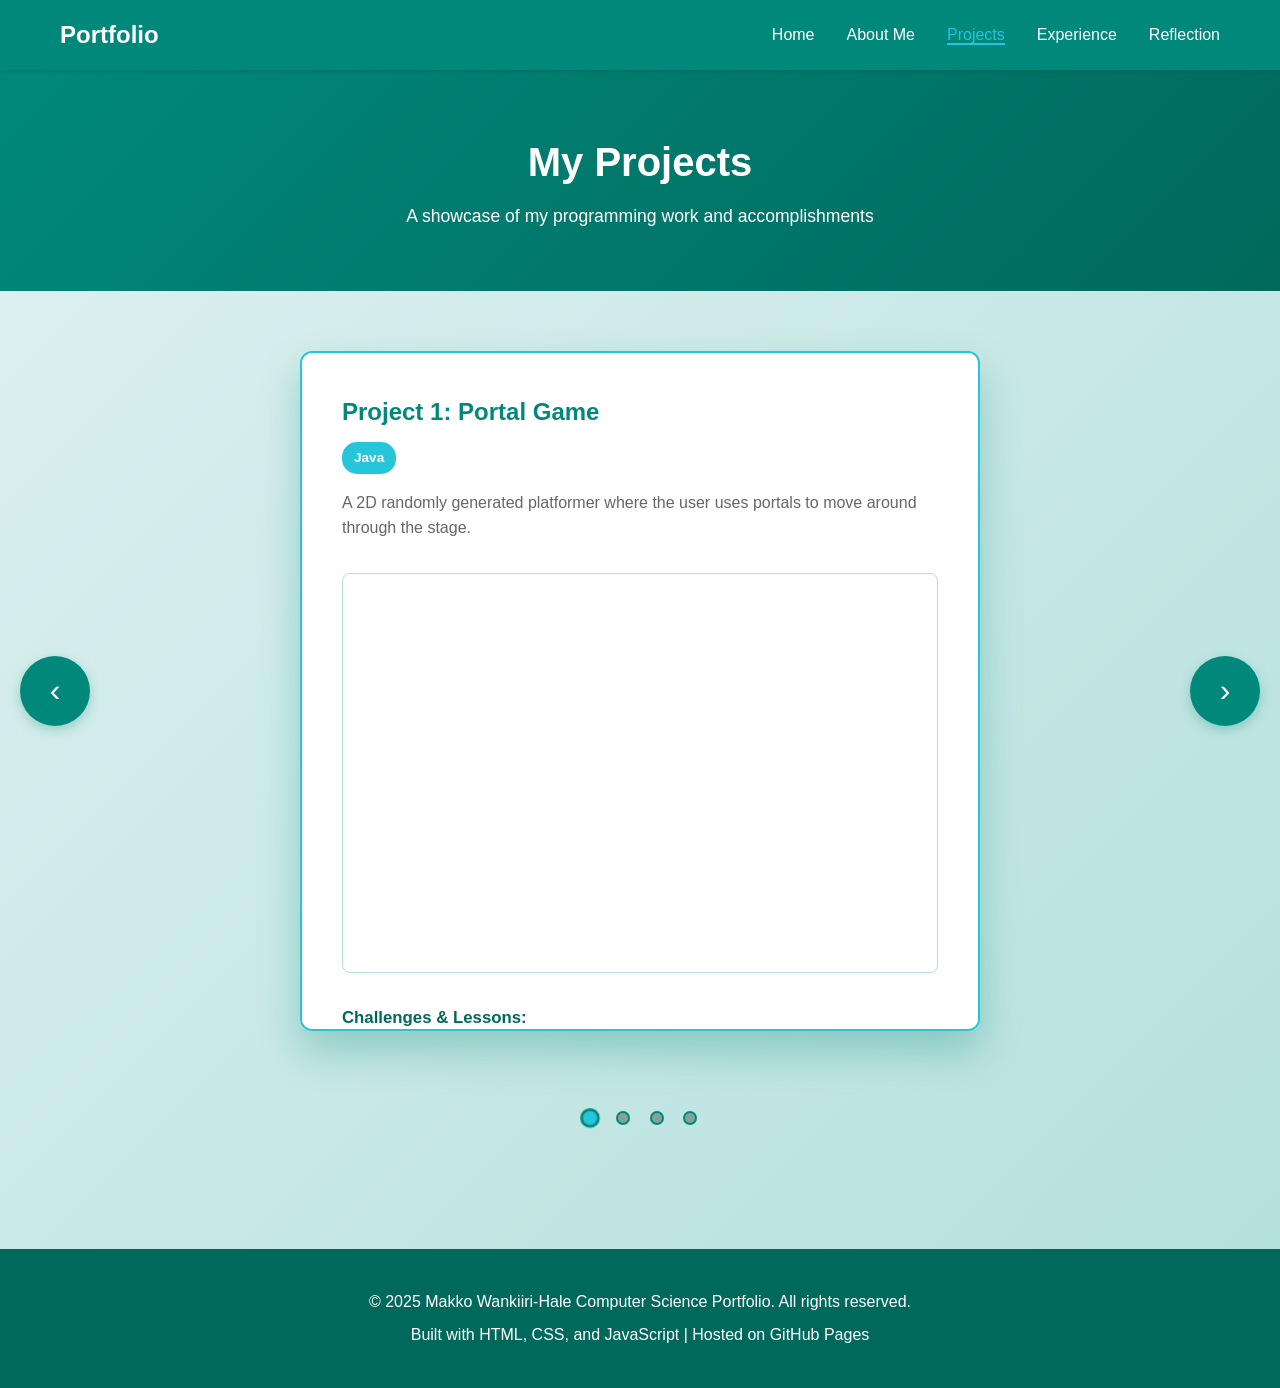
==== projects (1).html @ a7d46923 "Add files via upload" ====
<!DOCTYPE html>
<html lang="en">
<head>
    <meta charset="UTF-8">
    <meta name="viewport" content="width=device-width, initial-scale=1.0">
    <title>Projects - Portfolio</title>
    <link rel="stylesheet" href="styles.css">
</head>
<body>
    <nav class="navbar">
        <div class="container">
            <div class="logo">Portfolio</div>
            <ul class="nav-links">
                <li><a href="index.html">Home</a></li>
                <li><a href="about.html">About Me</a></li>
                <li><a href="projects.html" class="active">Projects</a></li>
                <li><a href="experience.html">Experience</a></li>
                <li><a href="reflection.html">Reflection</a></li>
            </ul>
        </div>
    </nav>

    <header class="page-header">
        <div class="container">
            <h1>My Projects</h1>
            <p>A showcase of my programming work and accomplishments</p>
        </div>
    </header>

    <section class="content-section">
        <div class="projects-carousel-container">
            <button class="carousel-arrow carousel-arrow-left" onclick="previousProject()">‹</button>
            
            <div class="projects-carousel">
                <div class="project-card active">
                    <h3>Project 1: Portal Game</h3>
                    <p class="tech">Java</p>
                    <p class="description">A 2D randomly generated platformer where the user uses portals to move around through the stage.</p>
                    <div style="display: flex; justify-content: center; width: 100%;">
                        <iframe width="600" height="400" src="https://academy.cs.cmu.edu/sharing/coralGoldfish016624/embed"></iframe>
                    </div>
                    <h4>Challenges & Lessons:</h4>
                    <p>The biggest challenge with this project was the collisions of the player and the world. It was really hard to make the portals work right and not break everything.</p>
                </div>

                <div class="project-card">
                    <h3>Project 2: To-Do List Application</h3>
                    <p class="tech">JavaScript / HTML / CSS</p>
                    <p class="description">A functional web-based to-do list app with add, delete, and mark-complete features with local storage persistence.</p>
                    <div style="display: flex; justify-content: center; width: 100%;">
                        <iframe width="410" height="460" src="https://academy.cs.cmu.edu/sharing/oliveLobster9516/embed"></iframe>
                    </div>
                    <h4>Challenges & Lessons:</h4>
                    <p>Building this project helped me understand DOM manipulation and state management. I learned how to use local storage to persist data across browser sessions.</p>
                </div>

                <div class="project-card">
                    <h3>Project 3: Data Analysis Script</h3>
                    <p class="tech">Python / Pandas</p>
                    <p class="description">A Python script that analyzes CSV datasets and generates statistical summaries and visualizations.</p>
                    <div style="display: flex; justify-content: center; width: 100%;">
                        <iframe width="600" height="400" src=""></iframe>
                    </div>
                    <h4>Challenges & Lessons:</h4>
                    <p>Working with data libraries expanded my understanding of code libraries and their importance. I learned how to handle large datasets efficiently and present information visually.</p>
                </div>

                <div class="project-card">
                    <h3>Project 4: Personal Portfolio Website</h3>
                    <p class="tech">HTML / CSS / JavaScript</p>
                    <p class="description">This very portfolio! A responsive, professional website showcasing my projects, skills, and experience.</p>
                    <div style="display: flex; justify-content: center; width: 100%;">
                        <iframe width="600" height="400" src=""></iframe>
                    </div>
                    <h4>Challenges & Lessons:</h4>
                    <p>Creating this portfolio reinforced the importance of user experience and clean code. I learned how version control with Git and GitHub makes collaboration and project management seamless.</p>
                </div>
            </div>

            <button class="carousel-arrow carousel-arrow-right" onclick="nextProject()">›</button>
        </div>
        
        <div class="carousel-indicators">
            <span class="indicator active" onclick="goToProject(0)"></span>
            <span class="indicator" onclick="goToProject(1)"></span>
            <span class="indicator" onclick="goToProject(2)"></span>
            <span class="indicator" onclick="goToProject(3)"></span>
        </div>
    </section>

    <footer>
        <div class="container">
            <p>&copy; 2025 Makko Wankiiri-Hale Computer Science Portfolio. All rights reserved.</p>
            <p>Built with HTML, CSS, and JavaScript | Hosted on GitHub Pages</p>
        </div>
    </footer>

    <script>
        let currentProject = 0;
        const totalProjects = 4;

        function showProject(index) {
            const cards = document.querySelectorAll('.project-card');
            const indicators = document.querySelectorAll('.indicator');
            
            // Wrap around
            if (index >= totalProjects) {
                currentProject = 0;
            } else if (index < 0) {
                currentProject = totalProjects - 1;
            } else {
                currentProject = index;
            }
            
            // Hide all cards
            cards.forEach(card => card.classList.remove('active'));
            indicators.forEach(indicator => indicator.classList.remove('active'));
            
            // Show current card
            cards[currentProject].classList.add('active');
            indicators[currentProject].classList.add('active');
        }

        function nextProject() {
            showProject(currentProject + 1);
        }

        function previousProject() {
            showProject(currentProject - 1);
        }

        function goToProject(index) {
            showProject(index);
        }

        // Keyboard navigation
        document.addEventListener('keydown', (e) => {
            if (e.key === 'ArrowRight') nextProject();
            if (e.key === 'ArrowLeft') previousProject();
        });
    </script>
</body>
</html>
---- styles.css ----
:root {
    --primary-color: #00897b;
    --secondary-color: #00695c;
    --accent-color: #26c6da;
    --text-color: #333;
    --light-bg: #e0f2f1;
    --white: #ffffff;
    --border-color: #b2dfdb;
}

* {
    margin: 0;
    padding: 0;
    box-sizing: border-box;
}

body {
    font-family: 'Segoe UI', Tahoma, Geneva, Verdana, sans-serif;
    line-height: 1.6;
    color: var(--text-color);
    background: linear-gradient(135deg, #e0f2f1 0%, #b2dfdb 100%);
    min-height: 100vh;
}

.container {
    max-width: 1200px;
    margin: 0 auto;
    padding: 0 20px;
}

/* Navigation */
.navbar {
    background-color: var(--primary-color);
    padding: 1rem 0;
    position: sticky;
    top: 0;
    box-shadow: 0 2px 4px rgba(0,0,0,0.1);
    z-index: 100;
}

.navbar .container {
    display: flex;
    justify-content: space-between;
    align-items: center;
}

.logo {
    font-size: 1.5rem;
    font-weight: bold;
    color: var(--white);
}

.nav-links {
    display: flex;
    list-style: none;
    gap: 2rem;
}

.nav-links a {
    color: var(--white);
    text-decoration: none;
    transition: color 0.3s;
    font-weight: 500;
}

.nav-links a:hover,
.nav-links a.active {
    color: var(--accent-color);
    border-bottom: 2px solid var(--accent-color);
}

/* Hero Section */
.hero {
    background: linear-gradient(135deg, var(--primary-color) 0%, var(--secondary-color) 100%);
    color: var(--white);
    padding: 100px 0;
    text-align: center;
}

.hero h1 {
    font-size: 3rem;
    margin-bottom: 1rem;
}

.subtitle {
    font-size: 1.5rem;
    margin-bottom: 1rem;
    font-weight: 600;
}

.description {
    font-size: 1.1rem;
    margin-bottom: 2rem;
    max-width: 600px;
    margin-left: auto;
    margin-right: auto;
}

.cta-button {
    display: inline-block;
    background-color: var(--accent-color);
    color: var(--white);
    padding: 12px 30px;
    text-decoration: none;
    border-radius: 5px;
    transition: background-color 0.3s;
    font-weight: 600;
}

.cta-button:hover {
    background-color: #4dd0e1;
}

/* Page Header */
.page-header {
    background: linear-gradient(135deg, var(--primary-color) 0%, var(--secondary-color) 100%);
    color: var(--white);
    padding: 60px 0;
    text-align: center;
}

.page-header h1 {
    font-size: 2.5rem;
    margin-bottom: 0.5rem;
}

.page-header p {
    font-size: 1.1rem;
}

/* Content Sections */
.content-section {
    padding: 60px 0;
    display: flex;
    flex-direction: column;
    align-items: center;
}

.intro-section {
    background-color: rgba(255, 255, 255, 0.7);
    padding: 60px 0;
}

.intro-section h2 {
    text-align: center;
    margin-bottom: 2rem;
    font-size: 2rem;
    color: var(--primary-color);
}

.intro-section p {
    text-align: center;
    max-width: 700px;
    margin: 0 auto 3rem;
    font-size: 1.1rem;
}

.features {
    display: grid;
    grid-template-columns: repeat(auto-fit, minmax(250px, 1fr));
    gap: 2rem;
}

.feature {
    background-color: var(--white);
    padding: 2rem;
    border-radius: 8px;
    box-shadow: 0 2px 4px rgba(0,0,0,0.1);
    text-align: center;
    border-top: 4px solid var(--accent-color);
}

.feature h3 {
    color: var(--primary-color);
    margin-bottom: 1rem;
}

/* Buttons */
.btn {
    display: inline-block;
    padding: 12px 30px;
    text-decoration: none;
    border-radius: 5px;
    font-weight: 600;
    transition: all 0.3s;
    margin: 0.5rem;
}

.btn-primary {
    background-color: var(--primary-color);
    color: var(--white);
}

.btn-primary:hover {
    background-color: var(--secondary-color);
    transform: translateY(-2px);
}

.btn-secondary {
    background-color: var(--accent-color);
    color: var(--white);
}

.btn-secondary:hover {
    background-color: #4dd0e1;
    transform: translateY(-2px);
}

.cta-section {
    background-color: rgba(255, 255, 255, 0.7);
    padding: 60px 0;
    text-align: center;
}

.cta-section h2 {
    font-size: 2rem;
    margin-bottom: 2rem;
    color: var(--primary-color);
}

.button-group {
    display: flex;
    justify-content: center;
    gap: 1rem;
    flex-wrap: wrap;
}

/* Projects Carousel */
.projects-carousel-container {
    display: flex;
    justify-content: center;
    align-items: center;
    gap: 2rem;
    margin-bottom: 3rem;
    position: relative;
    width: 100%;
}

.projects-carousel {
    position: relative;
    width: 680px;
    height: 680px;
    perspective: 1200px;
}

.project-card {
    position: absolute;
    width: 680px;
    height: 680px;
    background-color: var(--white);
    border: 2px solid var(--accent-color);
    border-radius: 12px;
    padding: 2.5rem;
    box-shadow: 0 10px 30px rgba(0,0,0,0.2);
    opacity: 0;
    transition: all 0.6s cubic-bezier(0.68, -0.55, 0.265, 1.55);
    transform: translateX(60px) translateY(60px) rotateY(-15deg) rotateZ(5deg) scale(0.8);
    pointer-events: none;
    overflow-y: auto;
    top: 0;
    left: 0;
}

.project-card:nth-child(1) {
    z-index: 40;
    box-shadow: 0 20px 40px rgba(0, 137, 123, 0.3);
}

.project-card:nth-child(2) {
    z-index: 30;
    transform: translateX(30px) translateY(30px) rotateY(-10deg) rotateZ(3deg) scale(0.85);
}

.project-card:nth-child(3) {
    z-index: 20;
    transform: translateX(20px) translateY(20px) rotateY(-5deg) rotateZ(2deg) scale(0.90);
}

.project-card:nth-child(4) {
    z-index: 10;
    transform: translateX(10px) translateY(10px) rotateY(0deg) rotateZ(1deg) scale(0.95);
}

.project-card.active {
    opacity: 1;
    transform: translateX(0) translateY(0) rotateY(0deg) rotateZ(0deg) scale(1);
    pointer-events: auto;
    z-index: 50;
}

.project-card.active ~ .project-card {
    transform: translateX(60px) translateY(60px) rotateY(-15deg) rotateZ(5deg) scale(0.8);
}

.project-card h3 {
    color: var(--primary-color);
    margin-bottom: 0.7rem;
    font-size: 1.5rem;
}

.tech {
    display: inline-block;
    background-color: var(--accent-color);
    color: var(--white);
    padding: 5px 12px;
    border-radius: 15px;
    font-size: 0.85rem;
    margin-bottom: 1rem;
    font-weight: 600;
}

.project-card .description {
    color: #666;
    margin-bottom: 1rem;
    font-size: 1rem;
}

.project-card h4 {
    color: var(--secondary-color);
    margin-top: 1rem;
    margin-bottom: 0.5rem;
    font-size: 1.05rem;
}

.project-card ul {
    margin-left: 1.5rem;
    color: #555;
    font-size: 0.95rem;
}

.project-card li {
    margin-bottom: 0.4rem;
}

/* Project 1 Iframe Styling */
.project-card:nth-child(1) iframe {
    display: block;
    margin: 1rem auto;
    border-radius: 8px;
    border: 1px solid var(--border-color);
}

/* Carousel Arrows */
.carousel-arrow {
    width: 70px;
    height: 70px;
    border: none;
    background-color: var(--primary-color);
    color: var(--white);
    font-size: 2rem;
    border-radius: 50%;
    cursor: pointer;
    transition: all 0.3s;
    display: flex;
    align-items: center;
    justify-content: center;
    flex-shrink: 0;
    position: absolute;
    top: 50%;
    transform: translateY(-50%);
    z-index: 100;
    box-shadow: 0 4px 12px rgba(0, 137, 123, 0.3);
}

.carousel-arrow:hover {
    background-color: var(--secondary-color);
    transform: translateY(-50%) scale(1.15);
    box-shadow: 0 6px 16px rgba(0, 137, 123, 0.5);
}

.carousel-arrow:active {
    transform: translateY(-50%) scale(0.95);
}

.carousel-arrow-left {
    left: 20px;
}

.carousel-arrow-right {
    right: 20px;
}

/* Carousel Indicators */
.carousel-indicators {
    display: flex;
    justify-content: center;
    gap: 1.2rem;
    margin-top: 2rem;
}

.indicator {
    width: 14px;
    height: 14px;
    border-radius: 50%;
    background-color: rgba(0, 0, 0, 0.3);
    cursor: pointer;
    transition: all 0.3s;
    border: 2px solid var(--primary-color);
}

.indicator.active {
    background-color: var(--accent-color);
    transform: scale(1.4);
}

.indicator:hover {
    background-color: rgba(0, 0, 0, 0.5);
}

/* About Content */
.about-content {
    max-width: 800px;
    margin: 0 auto;
    background-color: rgba(255, 255, 255, 0.8);
    padding: 2rem;
    border-radius: 8px;
}

.about-text h2 {
    color: var(--primary-color);
    margin-bottom: 1rem;
    font-size: 1.8rem;
}

.about-text h3 {
    color: var(--secondary-color);
    margin-top: 1.5rem;
    margin-bottom: 0.5rem;
}

.interests-list {
    list-style: none;
    margin-bottom: 1rem;
}

.interests-list li {
    padding: 0.5rem 0;
    padding-left: 1.5rem;
    position: relative;
}

.interests-list li:before {
    content: "▸";
    position: absolute;
    left: 0;
    color: var(--accent-color);
}

.tech-stack {
    display: flex;
    flex-wrap: wrap;
    gap: 0.5rem;
    margin-top: 1rem;
}

.tech-badge {
    background-color: var(--primary-color);
    color: var(--white);
    padding: 6px 12px;
    border-radius: 20px;
    font-size: 0.9rem;
    font-weight: 600;
}

/* Experience Content */
.experience-content {
    max-width: 800px;
    margin: 0 auto;
    background-color: rgba(255, 255, 255, 0.8);
    padding: 2rem;
    border-radius: 8px;
}

.experience-content h2 {
    color: var(--primary-color);
    margin-top: 2rem;
    margin-bottom: 1.5rem;
    font-size: 1.8rem;
    border-bottom: 3px solid var(--accent-color);
    padding-bottom: 0.5rem;
}

.experience-item {
    background-color: var(--light-bg);
    padding: 1.5rem;
    margin-bottom: 1.5rem;
    border-left: 4px solid var(--accent-color);
    border-radius: 4px;
}

.experience-item h3 {
    color: var(--secondary-color);
    margin-bottom: 0.25rem;
}

.date {
    color: var(--accent-color);
    font-size: 0.9rem;
    font-weight: 600;
    margin-bottom: 0.5rem;
}

.skills-grid {
    display: grid;
    grid-template-columns: repeat(auto-fit, minmax(200px, 1fr));
    gap: 1.5rem;
    margin-bottom: 2rem;
}

.skill-category {
    background-color: var(--light-bg);
    padding: 1.5rem;
    border-radius: 8px;
    border-top: 3px solid var(--accent-color);
}

.skill-category h3 {
    color: var(--primary-color);
    margin-bottom: 1rem;
}

.skill-category ul {
    list-style: none;
}

.skill-category li {
    padding: 0.3rem 0;
    padding-left: 1rem;
    position: relative;
    color: #555;
}

.skill-category li:before {
    content: "✓";
    position: absolute;
    left: 0;
    color: var(--accent-color);
    font-weight: bold;
}

.achievements-list {
    list-style: none;
    background-color: var(--light-bg);
    padding: 1.5rem;
    border-radius: 8px;
}

.achievements-list li {
    padding: 0.5rem 0;
    padding-left: 1.5rem;
    position: relative;
    color: #555;
}

.achievements-list li:before {
    content: "★";
    position: absolute;
    left: 0;
    color: var(--primary-color);
}

/* Reflection Content */
.reflection-content {
    max-width: 900px;
    margin: 0 auto;
    line-height: 1.8;
    background-color: rgba(255, 255, 255, 0.8);
    padding: 2rem;
    border-radius: 8px;
}

.reflection-content h2 {
    color: var(--primary-color);
    margin-top: 2rem;
    margin-bottom: 1rem;
    font-size: 1.6rem;
}

.reflection-content p {
    margin-bottom: 1.5rem;
    text-align: justify;
    color: #444;
}

/* Footer */
footer {
    background-color: var(--secondary-color);
    color: var(--white);
    text-align: center;
    padding: 2rem 0;
    margin-top: 4rem;
}

footer p {
    margin: 0.5rem 0;
}

/* Responsive Design */
@media (max-width: 1000px) {
    .projects-carousel-container {
        gap: 1rem;
    }

    .carousel-arrow-left {
        left: 10px;
    }

    .carousel-arrow-right {
        right: 10px;
    }
}

@media (max-width: 768px) {
    .hero h1 {
        font-size: 2rem;
    }

    .subtitle {
        font-size: 1.2rem;
    }

    .nav-links {
        gap: 1rem;
        font-size: 0.9rem;
    }

    .page-header h1 {
        font-size: 1.8rem;
    }

    .projects-carousel-container {
        gap: 0.5rem;
    }

    .projects-carousel {
        width: 520px;
        height: 520px;
    }

    .project-card {
        width: 520px;
        height: 520px;
        padding: 2rem;
    }

    .carousel-arrow {
        width: 55px;
        height: 55px;
        font-size: 1.6rem;
    }

    .carousel-arrow-left {
        left: 10px;
    }

    .carousel-arrow-right {
        right: 10px;
    }

    .features {
        grid-template-columns: 1fr;
    }

    .skills-grid {
        grid-template-columns: 1fr;
    }
}

@media (max-width: 480px) {
    .hero h1 {
        font-size: 1.5rem;
    }

    .nav-links {
        flex-direction: column;
        gap: 0.5rem;
    }

    .button-group {
        flex-direction: column;
    }

    .btn {
        width: 100%;
        text-align: center;
    }

    .projects-carousel {
        width: 340px;
        height: 340px;
    }

    .project-card {
        width: 340px;
        height: 340px;
        padding: 1.5rem;
    }

    .project-card h3 {
        font-size: 1.2rem;
    }

    .project-card .description {
        font-size: 0.9rem;
    }

    .carousel-arrow {
        width: 45px;
        height: 45px;
        font-size: 1.2rem;
        position: static;
        margin: 0 0.5rem;
    }

    .projects-carousel-container {
        flex-wrap: wrap;
        gap: 1rem;
        justify-content: center;
    }

    .carousel-arrow-left {
        left: auto;
        position: static;
    }

    .carousel-arrow-right {
        right: auto;
        position: static;
    }
}
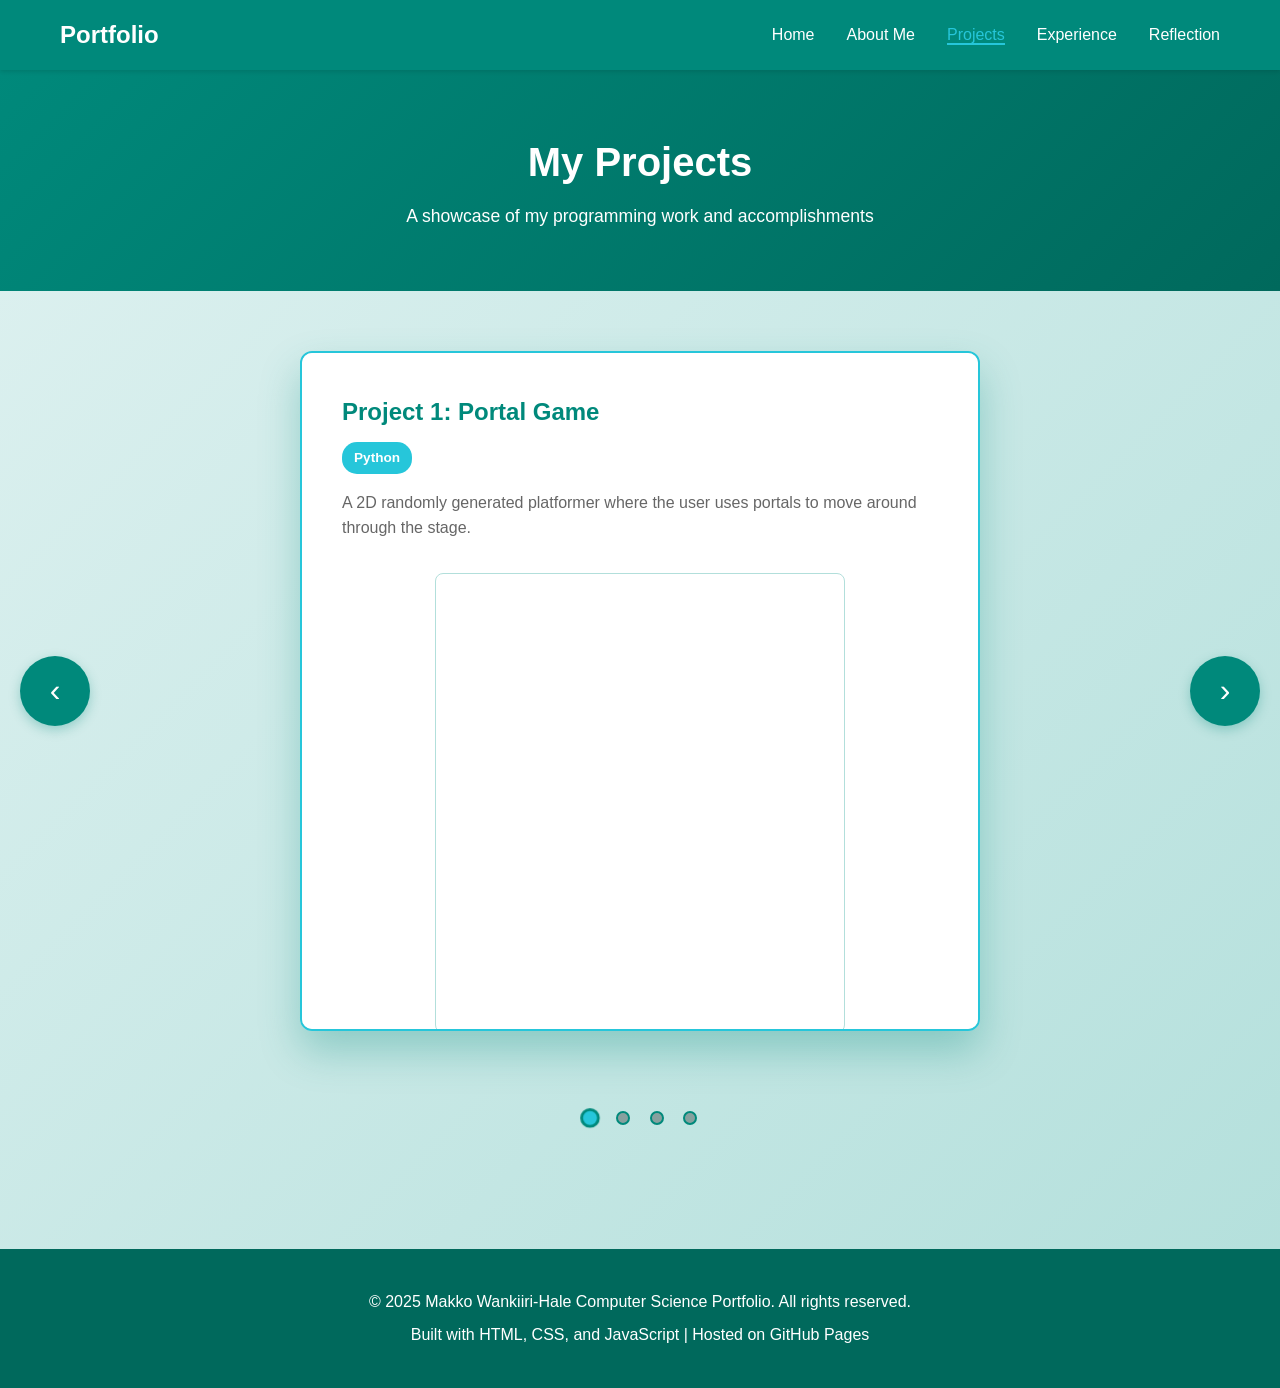
==== commit e1b95be1: "Add files via upload" ====
--- a/projects (1).html
+++ b/projects (1).html
@@ -34,10 +34,10 @@
             <div class="projects-carousel">
                 <div class="project-card active">
                     <h3>Project 1: Portal Game</h3>
-                    <p class="tech">Java</p>
+                    <p class="tech">Python</p>
                     <p class="description">A 2D randomly generated platformer where the user uses portals to move around through the stage.</p>
                     <div style="display: flex; justify-content: center; width: 100%;">
-                        <iframe width="600" height="400" src="https://academy.cs.cmu.edu/sharing/coralGoldfish016624/embed"></iframe>
+                        <iframe width="410" height="460" src="https://academy.cs.cmu.edu/sharing/coralGoldfish016624/embed"></iframe>
                     </div>
                     <h4>Challenges & Lessons:</h4>
                     <p>The biggest challenge with this project was the collisions of the player and the world. It was really hard to make the portals work right and not break everything.</p>
@@ -45,8 +45,8 @@
 
                 <div class="project-card">
                     <h3>Project 2: To-Do List Application</h3>
-                    <p class="tech">JavaScript / HTML / CSS</p>
-                    <p class="description">A functional web-based to-do list app with add, delete, and mark-complete features with local storage persistence.</p>
+                    <p class="tech">Python</p>
+                    <p class="description">A 2D endless shooting game where the enemies get faster over time.</p>
                     <div style="display: flex; justify-content: center; width: 100%;">
                         <iframe width="410" height="460" src="https://academy.cs.cmu.edu/sharing/oliveLobster9516/embed"></iframe>
                     </div>
@@ -56,22 +56,16 @@
 
                 <div class="project-card">
                     <h3>Project 3: Data Analysis Script</h3>
-                    <p class="tech">Python / Pandas</p>
+                    <p class="tech">Python</p>
                     <p class="description">A Python script that analyzes CSV datasets and generates statistical summaries and visualizations.</p>
-                    <div style="display: flex; justify-content: center; width: 100%;">
-                        <iframe width="600" height="400" src=""></iframe>
-                    </div>
                     <h4>Challenges & Lessons:</h4>
                     <p>Working with data libraries expanded my understanding of code libraries and their importance. I learned how to handle large datasets efficiently and present information visually.</p>
                 </div>
 
                 <div class="project-card">
                     <h3>Project 4: Personal Portfolio Website</h3>
-                    <p class="tech">HTML / CSS / JavaScript</p>
+                    <p class="tech">Python</p>
                     <p class="description">This very portfolio! A responsive, professional website showcasing my projects, skills, and experience.</p>
-                    <div style="display: flex; justify-content: center; width: 100%;">
-                        <iframe width="600" height="400" src=""></iframe>
-                    </div>
                     <h4>Challenges & Lessons:</h4>
                     <p>Creating this portfolio reinforced the importance of user experience and clean code. I learned how version control with Git and GitHub makes collaboration and project management seamless.</p>
                 </div>
